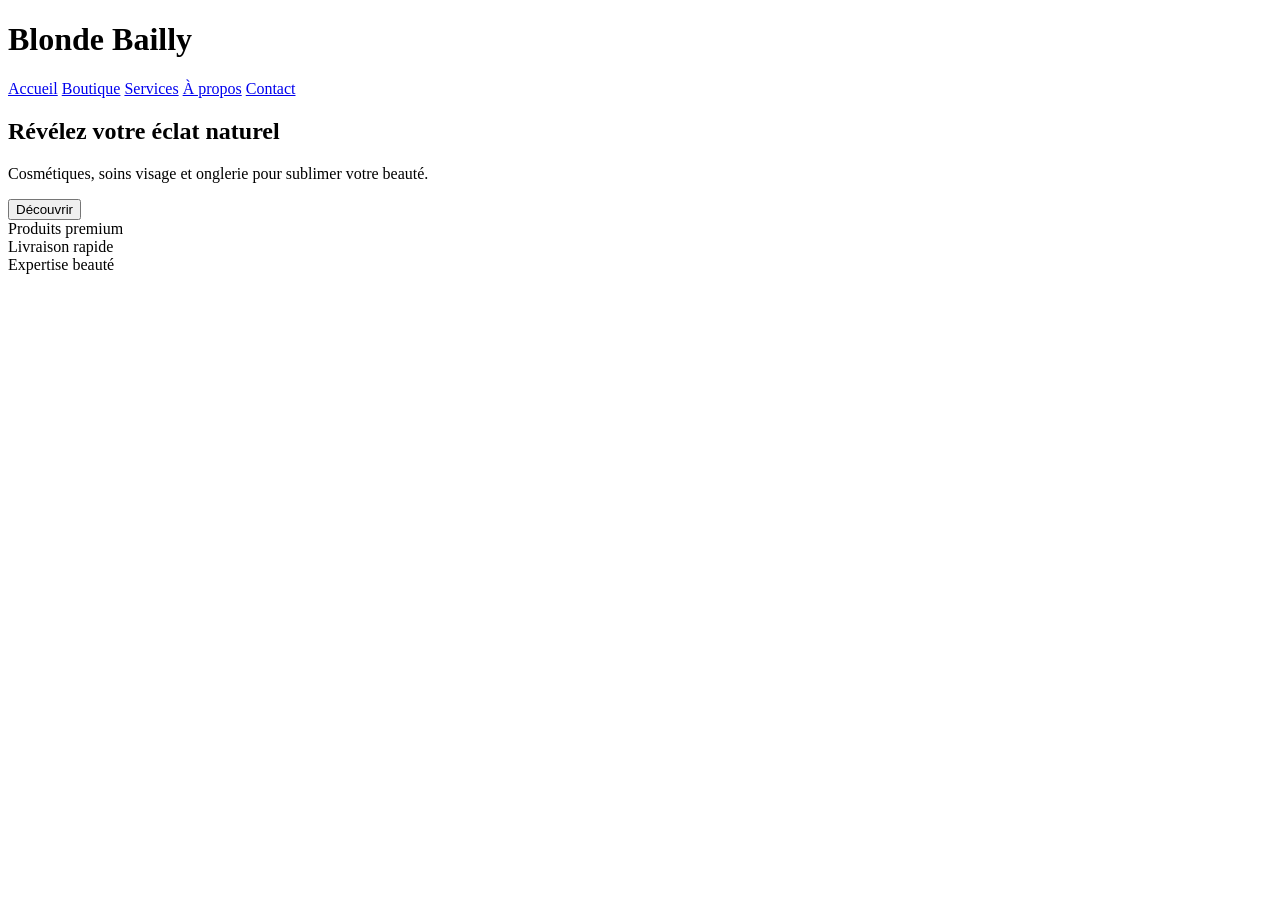
==== index.html @ 09718d94 "Create index.html" ====
<!DOCTYPE html>
<html lang="fr">
<head>
  <meta charset="UTF-8">
  <title>Blonde Bailly</title>
  <link rel="stylesheet" href="css/style.css">
  <link rel="manifest" href="manifest.json">
</head>

<body>

<header>
  <h1>Blonde Bailly</h1>
  <nav>
    <a href="index.html">Accueil</a>
    <a href="shop.html">Boutique</a>
    <a href="services.html">Services</a>
    <a href="about.html">À propos</a>
    <a href="contact.html">Contact</a>
  </nav>
</header>

<section class="hero">
  <h2>Révélez votre éclat naturel</h2>
  <p>Cosmétiques, soins visage et onglerie pour sublimer votre beauté.</p>
  <button>Découvrir</button>
</section>

<section class="features">
  <div>Produits premium</div>
  <div>Livraison rapide</div>
  <div>Expertise beauté</div>
</section>

<script src="js/app.js"></script>
</body>
</html>
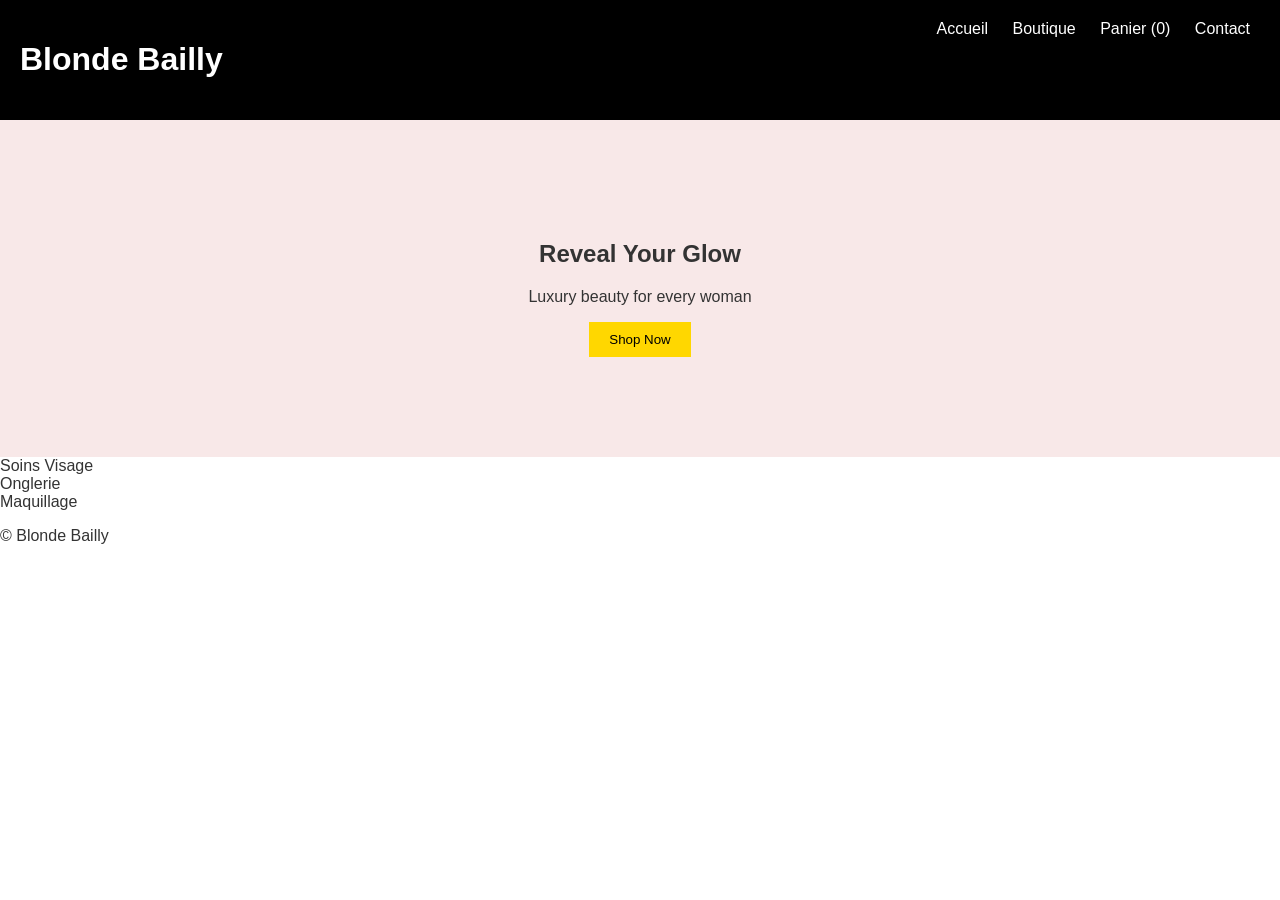
==== commit 2455137a: "Update index.html" ====
--- a/index.html
+++ b/index.html
@@ -1,36 +1,41 @@
 <!DOCTYPE html>
 <html lang="fr">
 <head>
-  <meta charset="UTF-8">
-  <title>Blonde Bailly</title>
-  <link rel="stylesheet" href="css/style.css">
-  <link rel="manifest" href="manifest.json">
+<meta charset="UTF-8">
+<title>Blonde Bailly</title>
+<link rel="stylesheet" href="css/style.css">
+<link rel="manifest" href="manifest.json">
 </head>
 
 <body>
 
-<header>
+<header class="header">
   <h1>Blonde Bailly</h1>
   <nav>
     <a href="index.html">Accueil</a>
     <a href="shop.html">Boutique</a>
-    <a href="services.html">Services</a>
-    <a href="about.html">À propos</a>
+    <a href="cart.html">Panier (<span id="cart-count">0</span>)</a>
     <a href="contact.html">Contact</a>
   </nav>
 </header>
 
 <section class="hero">
-  <h2>Révélez votre éclat naturel</h2>
-  <p>Cosmétiques, soins visage et onglerie pour sublimer votre beauté.</p>
-  <button>Découvrir</button>
+  <div class="overlay">
+    <h2>Reveal Your Glow</h2>
+    <p>Luxury beauty for every woman</p>
+    <a href="shop.html"><button>Shop Now</button></a>
+  </div>
 </section>
 
-<section class="features">
-  <div>Produits premium</div>
-  <div>Livraison rapide</div>
-  <div>Expertise beauté</div>
+<section class="categories">
+  <div class="card">Soins Visage</div>
+  <div class="card">Onglerie</div>
+  <div class="card">Maquillage</div>
 </section>
+
+<footer>
+  <p>© Blonde Bailly</p>
+</footer>
 
 <script src="js/app.js"></script>
 </body>
--- a/css/style.css
+++ b/css/style.css
@@ -0,0 +1,32 @@
+body {
+  font-family: Arial;
+  margin: 0;
+  background: #fff;
+  color: #333;
+}
+
+header {
+  display: flex;
+  justify-content: space-between;
+  padding: 20px;
+  background: black;
+  color: white;
+}
+
+nav a {
+  color: white;
+  margin: 0 10px;
+  text-decoration: none;
+}
+
+.hero {
+  text-align: center;
+  padding: 100px;
+  background: #f8e8e8;
+}
+
+button {
+  background: gold;
+  border: none;
+  padding: 10px 20px;
+}
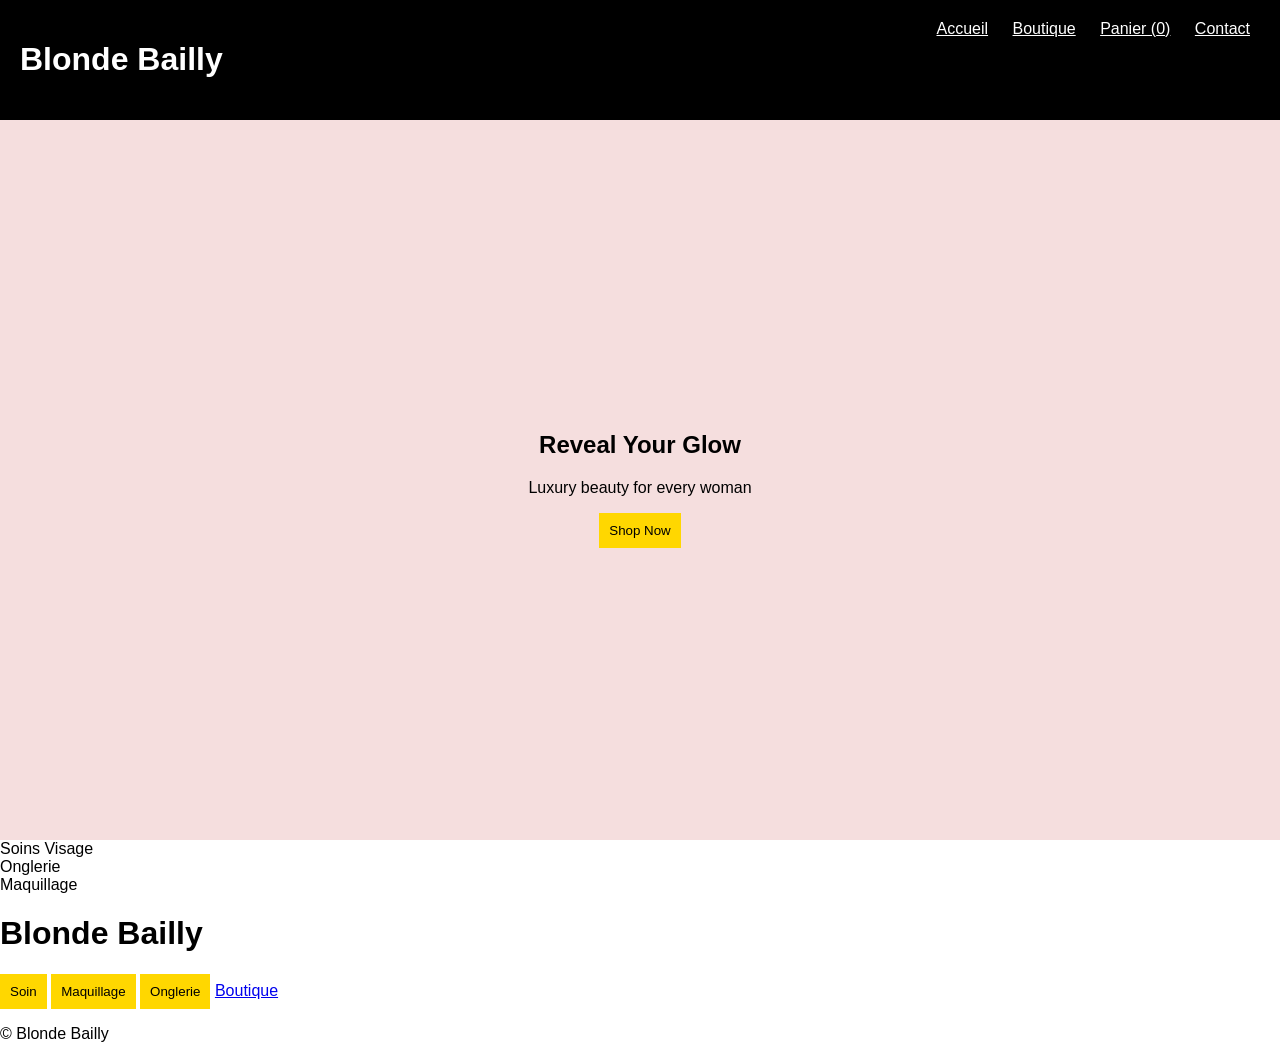
==== commit ebcb2d88: "Update index.html" ====
--- a/index.html
+++ b/index.html
@@ -32,7 +32,13 @@
   <div class="card">Onglerie</div>
   <div class="card">Maquillage</div>
 </section>
+<h1>Blonde Bailly</h1>
 
+<button onclick="bookService('Soin Visage')">Soin</button>
+<button onclick="bookService('Maquillage')">Maquillage</button>
+<button onclick="bookService('Onglerie')">Onglerie</button>
+
+<a href="shop.html">Boutique</a>
 <footer>
   <p>© Blonde Bailly</p>
 </footer>
--- a/css/style.css
+++ b/css/style.css
@@ -1,11 +1,9 @@
 body {
   font-family: Arial;
   margin: 0;
-  background: #fff;
-  color: #333;
 }
 
-header {
+.header {
   display: flex;
   justify-content: space-between;
   padding: 20px;
@@ -15,18 +13,42 @@
 
 nav a {
   color: white;
-  margin: 0 10px;
-  text-decoration: none;
+  margin: 10px;
 }
 
 .hero {
+  height: 80vh;
+  background: #f5dede;
+  display: flex;
+  justify-content: center;
+  align-items: center;
+}
+
+.overlay {
   text-align: center;
-  padding: 100px;
-  background: #f8e8e8;
 }
 
 button {
   background: gold;
   border: none;
-  padding: 10px 20px;
+  padding: 10px;
+  cursor: pointer;
 }
+
+.products {
+  padding: 40px;
+}
+
+.grid {
+  display: flex;
+  gap: 20px;
+}
+
+.product {
+  border: 1px solid #ddd;
+  padding: 20px;
+}
+
+.cart {
+  padding: 40px;
+}
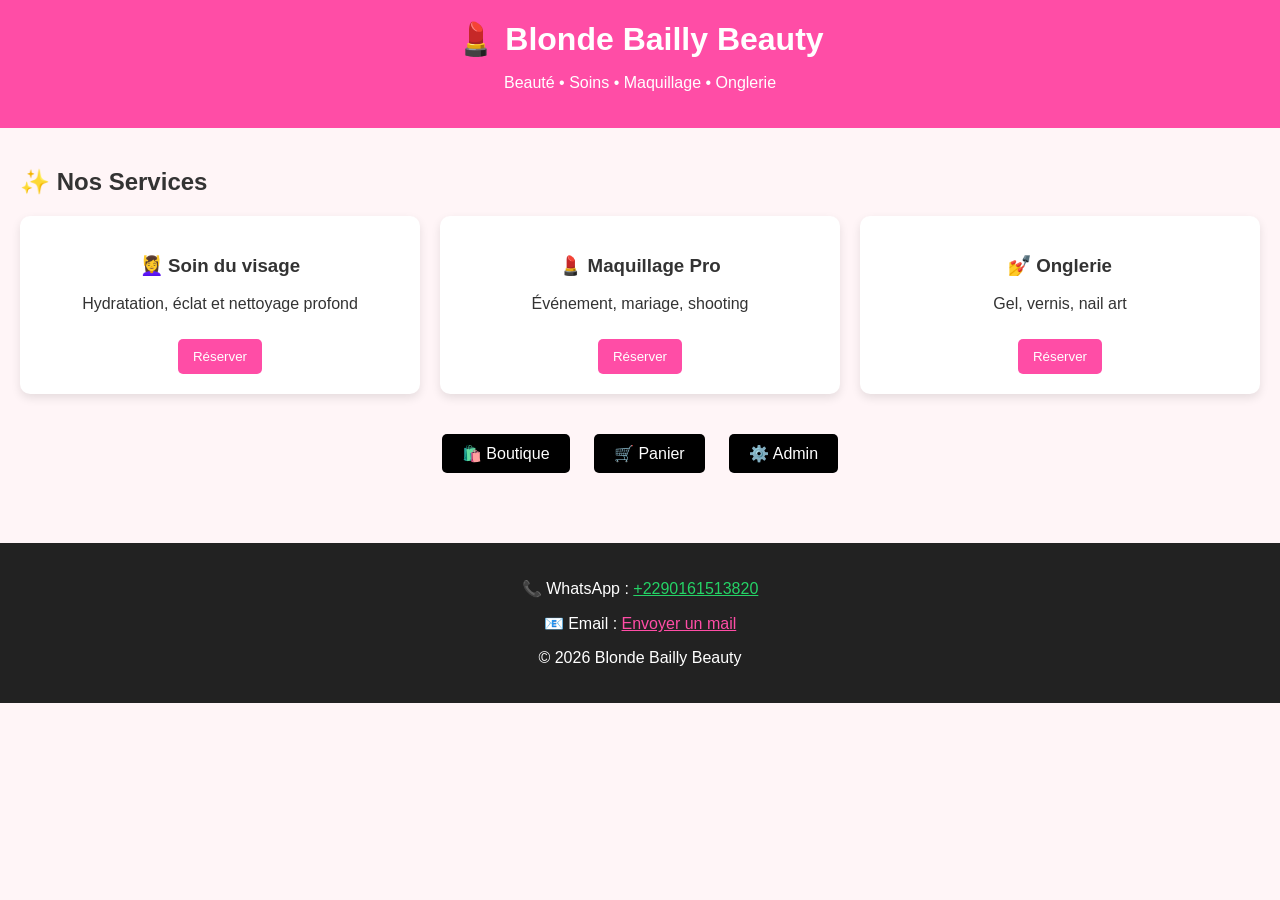
==== commit 887e3cfe: "Update index.html" ====
--- a/index.html
+++ b/index.html
@@ -1,48 +1,162 @@
 <!DOCTYPE html>
 <html lang="fr">
 <head>
-<meta charset="UTF-8">
-<title>Blonde Bailly</title>
-<link rel="stylesheet" href="css/style.css">
-<link rel="manifest" href="manifest.json">
+  <meta charset="UTF-8">
+  <title>Blonde Bailly Beauty</title>
+  <meta name="viewport" content="width=device-width, initial-scale=1.0">
+
+  <style>
+    body {
+      font-family: Arial, sans-serif;
+      margin: 0;
+      background: #fff5f7;
+      color: #333;
+    }
+
+    header {
+      background: #ff4da6;
+      color: white;
+      padding: 20px;
+      text-align: center;
+    }
+
+    h1 {
+      margin: 0;
+    }
+
+    .container {
+      padding: 20px;
+    }
+
+    .services {
+      display: flex;
+      flex-wrap: wrap;
+      gap: 20px;
+    }
+
+    .card {
+      background: white;
+      padding: 20px;
+      border-radius: 10px;
+      flex: 1 1 250px;
+      box-shadow: 0 4px 10px rgba(0,0,0,0.1);
+      text-align: center;
+    }
+
+    button {
+      background: #ff4da6;
+      color: white;
+      border: none;
+      padding: 10px 15px;
+      margin-top: 10px;
+      border-radius: 5px;
+      cursor: pointer;
+    }
+
+    button:hover {
+      background: #e60073;
+    }
+
+    .actions {
+      margin-top: 30px;
+      text-align: center;
+    }
+
+    .actions a {
+      display: inline-block;
+      margin: 10px;
+      text-decoration: none;
+      background: black;
+      color: white;
+      padding: 10px 20px;
+      border-radius: 5px;
+    }
+
+    footer {
+      margin-top: 40px;
+      background: #222;
+      color: white;
+      text-align: center;
+      padding: 20px;
+    }
+  </style>
 </head>
 
 <body>
 
-<header class="header">
-  <h1>Blonde Bailly</h1>
-  <nav>
-    <a href="index.html">Accueil</a>
-    <a href="shop.html">Boutique</a>
-    <a href="cart.html">Panier (<span id="cart-count">0</span>)</a>
-    <a href="contact.html">Contact</a>
-  </nav>
+<header>
+  <h1>💄 Blonde Bailly Beauty</h1>
+  <p>Beauté • Soins • Maquillage • Onglerie</p>
 </header>
 
-<section class="hero">
-  <div class="overlay">
-    <h2>Reveal Your Glow</h2>
-    <p>Luxury beauty for every woman</p>
-    <a href="shop.html"><button>Shop Now</button></a>
+<div class="container">
+
+  <h2>✨ Nos Services</h2>
+
+  <div class="services">
+
+    <div class="card">
+      <h3>💆‍♀️ Soin du visage</h3>
+      <p>Hydratation, éclat et nettoyage profond</p>
+      <button onclick="reserve('Soin du visage')">Réserver</button>
+    </div>
+
+    <div class="card">
+      <h3>💄 Maquillage Pro</h3>
+      <p>Événement, mariage, shooting</p>
+      <button onclick="reserve('Maquillage')">Réserver</button>
+    </div>
+
+    <div class="card">
+      <h3>💅 Onglerie</h3>
+      <p>Gel, vernis, nail art</p>
+      <button onclick="reserve('Onglerie')">Réserver</button>
+    </div>
+
   </div>
-</section>
 
-<section class="categories">
-  <div class="card">Soins Visage</div>
-  <div class="card">Onglerie</div>
-  <div class="card">Maquillage</div>
-</section>
-<h1>Blonde Bailly</h1>
+  <div class="actions">
+    <a href="shop.html">🛍️ Boutique</a>
+    <a href="cart.html">🛒 Panier</a>
+    <a href="admin.html">⚙️ Admin</a>
+  </div>
 
-<button onclick="bookService('Soin Visage')">Soin</button>
-<button onclick="bookService('Maquillage')">Maquillage</button>
-<button onclick="bookService('Onglerie')">Onglerie</button>
+</div>
 
-<a href="shop.html">Boutique</a>
 <footer>
-  <p>© Blonde Bailly</p>
+  <p>📞 WhatsApp : <a href="https://wa.me/2290161513820" style="color:#25D366;">+2290161513820</a></p>
+  <p>📧 Email : <a href="mailto:ibitokounelvie@gmail.com" style="color:#ff4da6;">Envoyer un mail</a></p>
+  <p>© 2026 Blonde Bailly Beauty</p>
 </footer>
 
 <script src="js/app.js"></script>
+
+<script>
+// RÉSERVATION + GOOGLE CALENDAR
+async function reserve(service) {
+
+  const date = prompt("Entre la date (YYYY-MM-DD)");
+
+  if(!date) return;
+
+  // ENVOI BACKEND
+  await fetch("http://localhost:3000/bookings", {
+    method: "POST",
+    headers: {"Content-Type": "application/json"},
+    body: JSON.stringify({ service, date })
+  });
+
+  // GOOGLE CALENDAR LINK
+  const start = date.replace(/-/g, "") + "T100000";
+  const end = date.replace(/-/g, "") + "T110000";
+
+  const url = `https://www.google.com/calendar/render?action=TEMPLATE&text=${encodeURIComponent(service)}&dates=${start}/${end}&details=Rendez-vous Blonde Bailly Beauty`;
+
+  window.open(url, "_blank");
+
+  alert("Réservation enregistrée + ajout calendrier !");
+}
+</script>
+
 </body>
 </html>
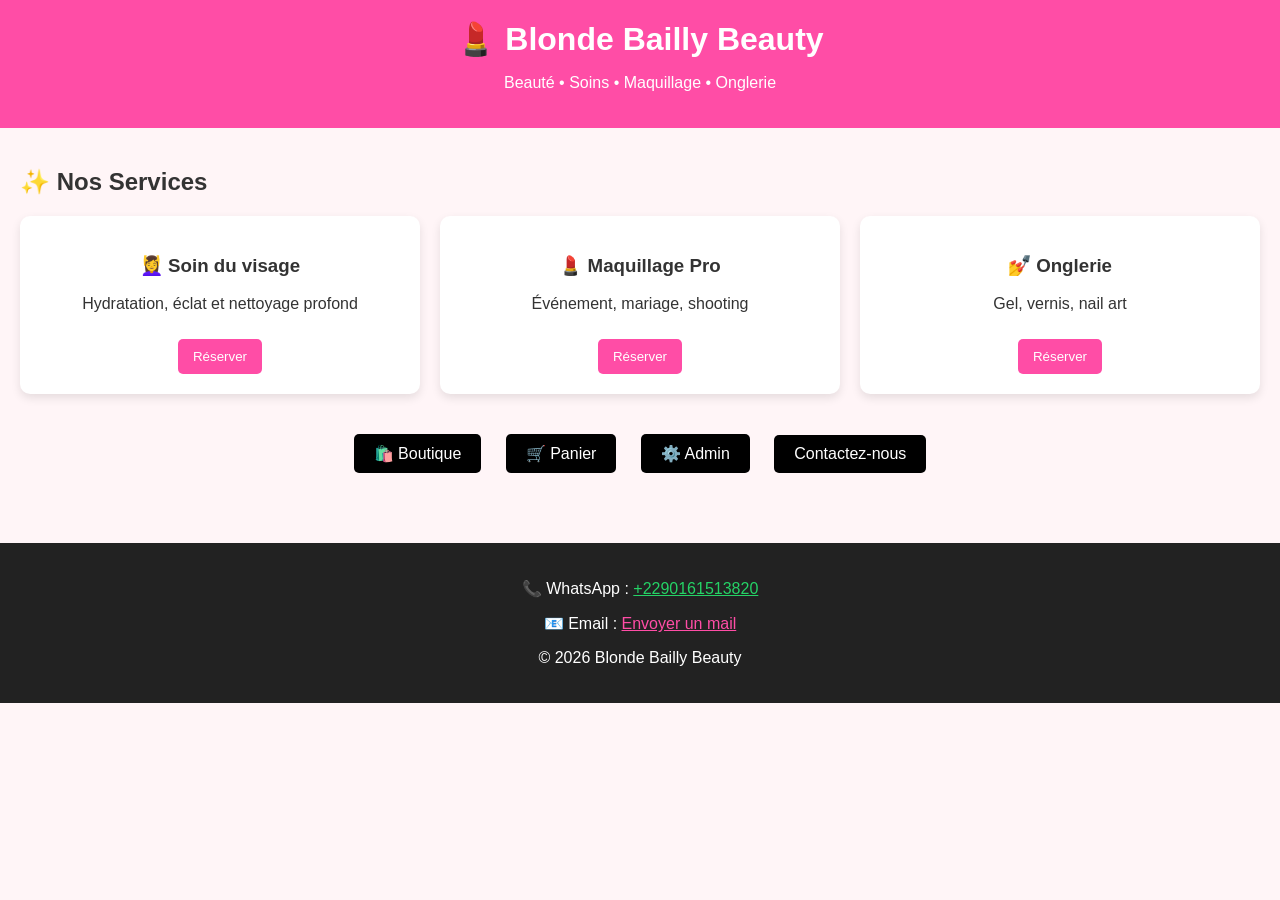
==== commit 04bb110b: "Update index.html" ====
--- a/index.html
+++ b/index.html
@@ -2,7 +2,7 @@
 <html lang="fr">
 <head>
   <meta charset="UTF-8">
-  <title>Blonde Bailly Beauty</title>
+  <title>Blonde Bailly </title>
   <meta name="viewport" content="width=device-width, initial-scale=1.0">
 
   <style>
@@ -119,6 +119,7 @@
     <a href="shop.html">🛍️ Boutique</a>
     <a href="cart.html">🛒 Panier</a>
     <a href="admin.html">⚙️ Admin</a>
+     <a href="contact.html"> Contactez-nous</a>
   </div>
 
 </div>
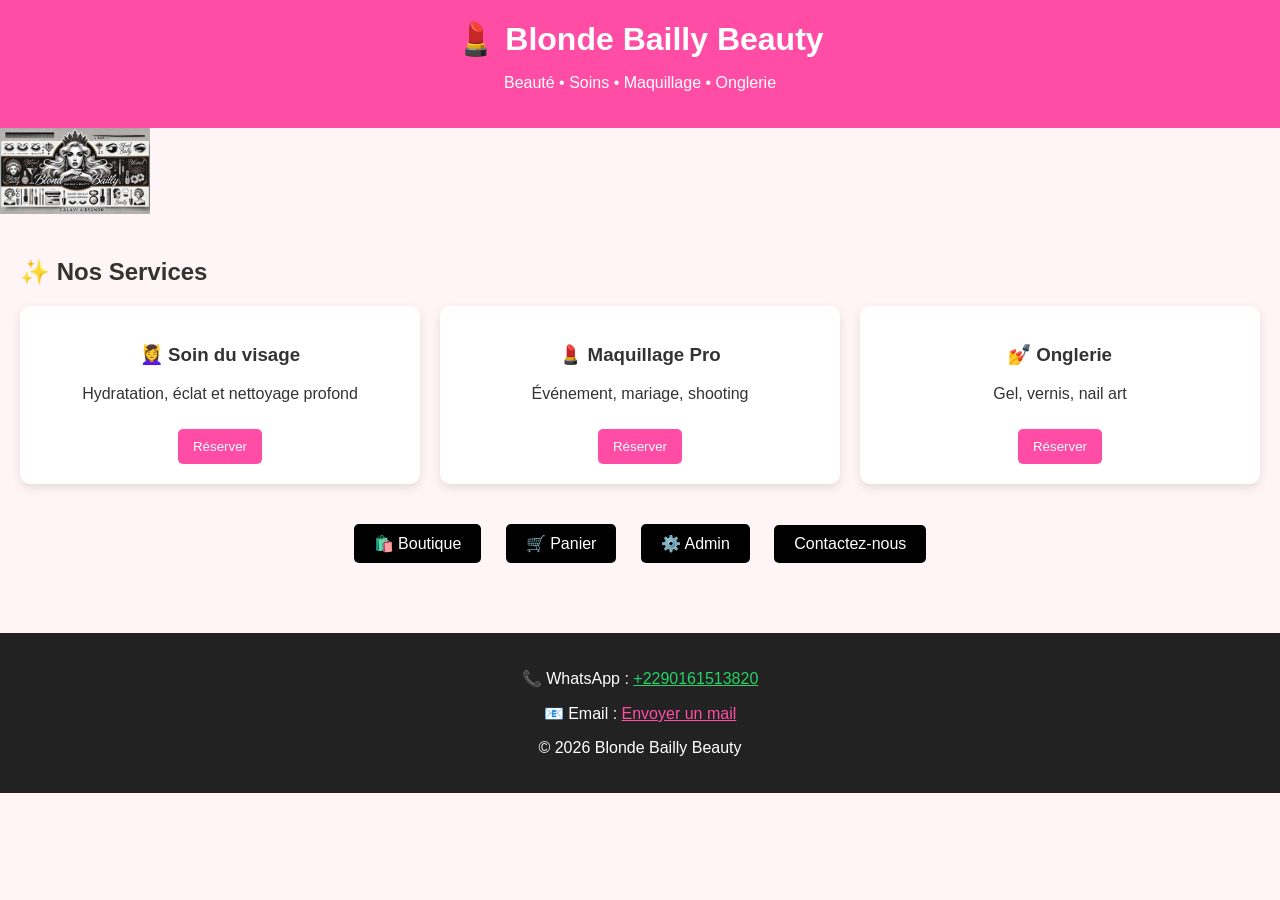
==== commit f939b34f: "Update index.html" ====
--- a/index.html
+++ b/index.html
@@ -88,7 +88,7 @@
   <h1>💄 Blonde Bailly Beauty</h1>
   <p>Beauté • Soins • Maquillage • Onglerie</p>
 </header>
-
+<img src="images/logo.webp" alt="Logo Blonde Bailly Beauty" width="150" height="auto">
 <div class="container">
 
   <h2>✨ Nos Services</h2>
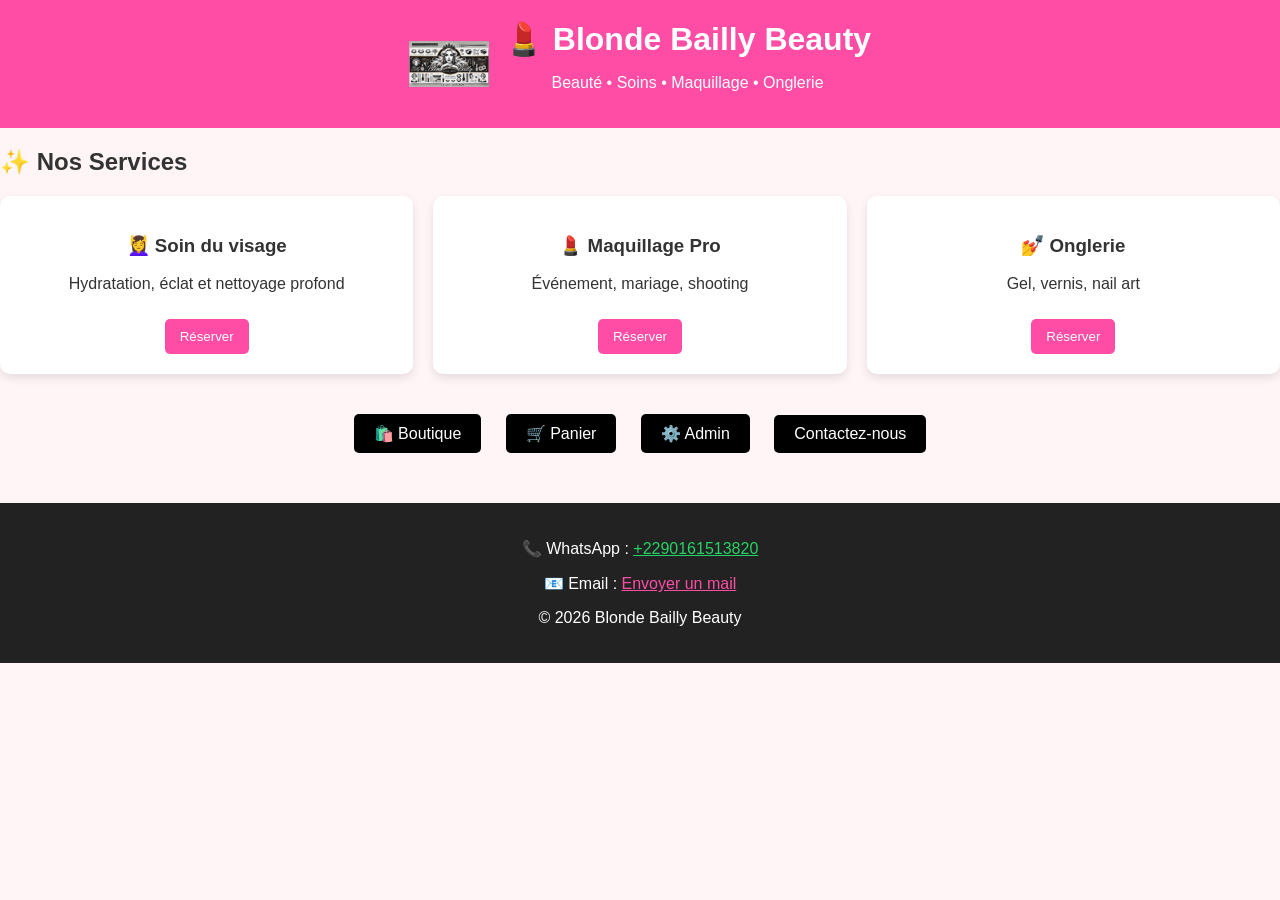
==== commit e35921b6: "Update index.html" ====
--- a/index.html
+++ b/index.html
@@ -83,13 +83,16 @@
 </head>
 
 <body>
-
+  
 <header>
-  <h1>💄 Blonde Bailly Beauty</h1>
-  <p>Beauté • Soins • Maquillage • Onglerie</p>
+  <div style="display:flex; align-items:center; justify-content:center; gap:15px; flex-wrap:wrap;">
+    <img src="images/logo.webp" alt="Logo Blonde Bailly Beauty" width="80" height="auto">
+    <div>
+      <h1>💄 Blonde Bailly Beauty</h1>
+      <p>Beauté • Soins • Maquillage • Onglerie</p>
+    </div>
+  </div>
 </header>
-<img src="images/logo.webp" alt="Logo Blonde Bailly Beauty" width="150" height="auto">
-<div class="container">
 
   <h2>✨ Nos Services</h2>
 
